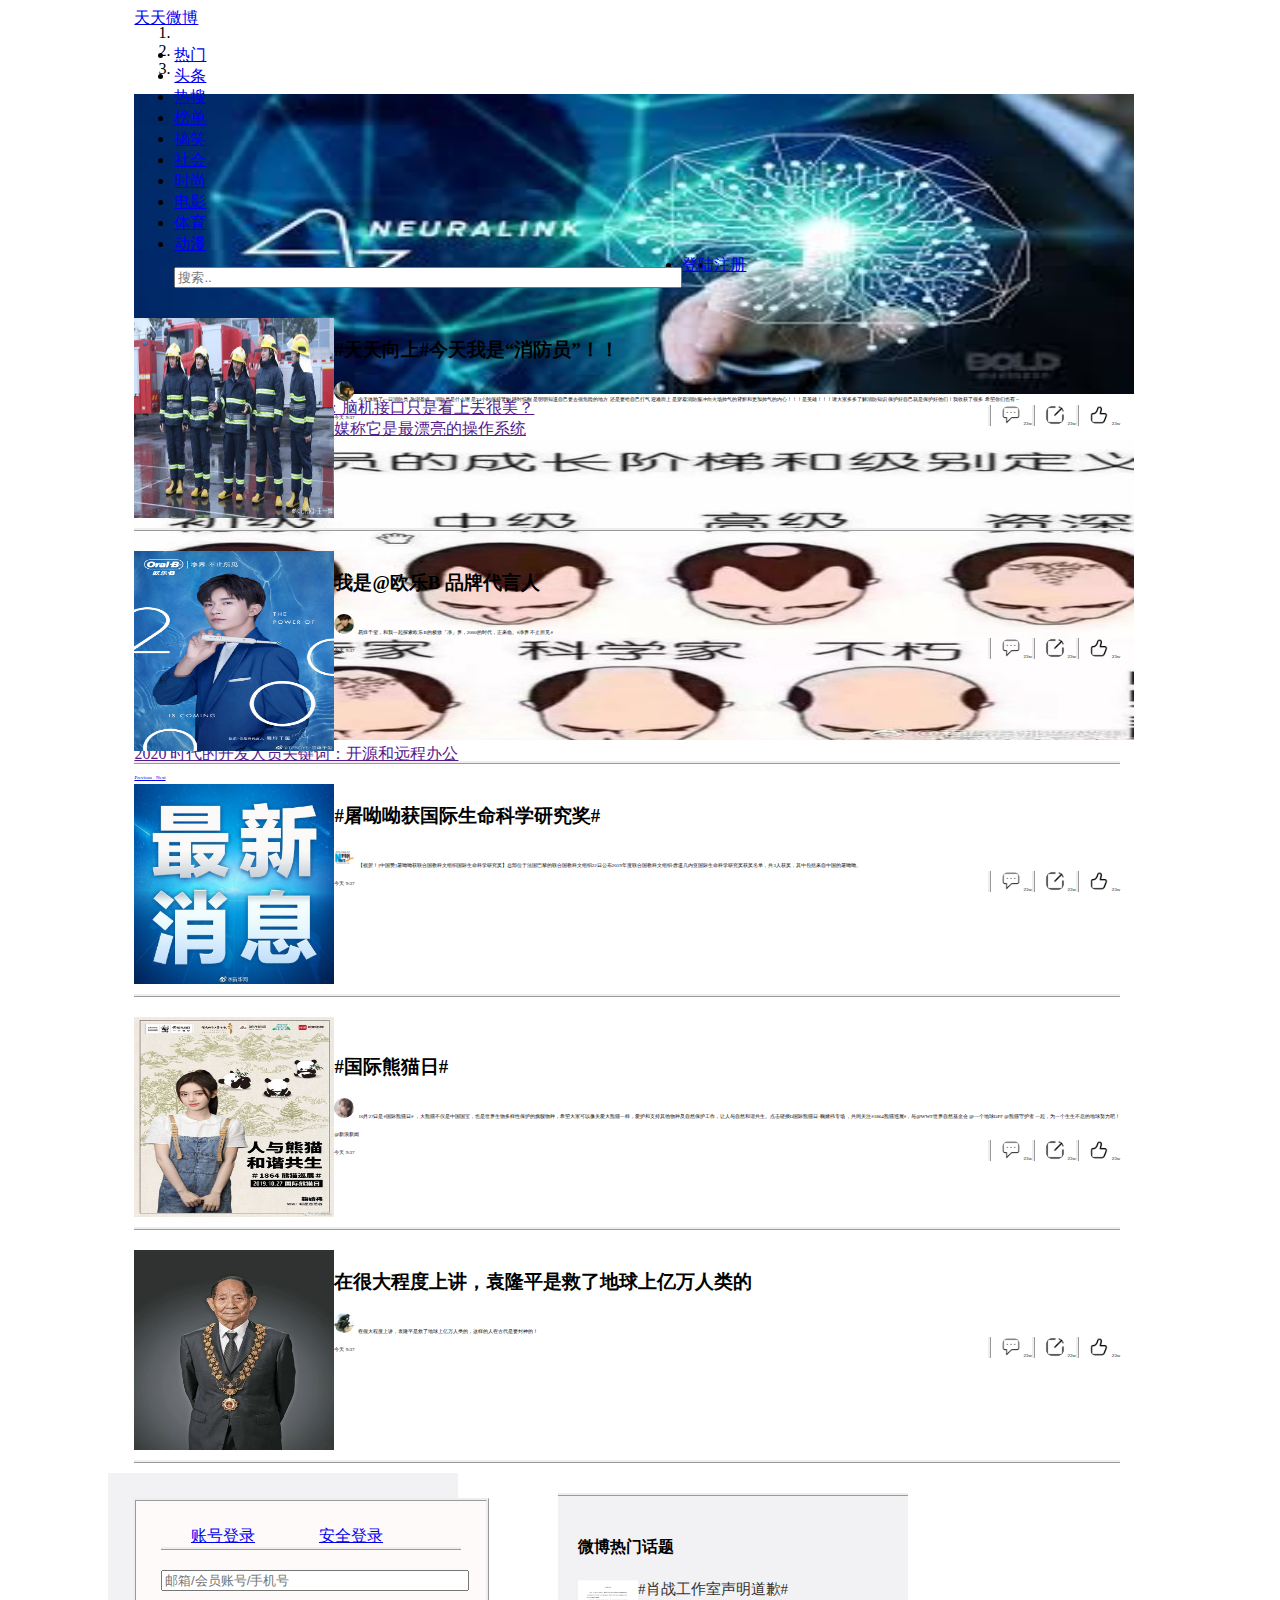
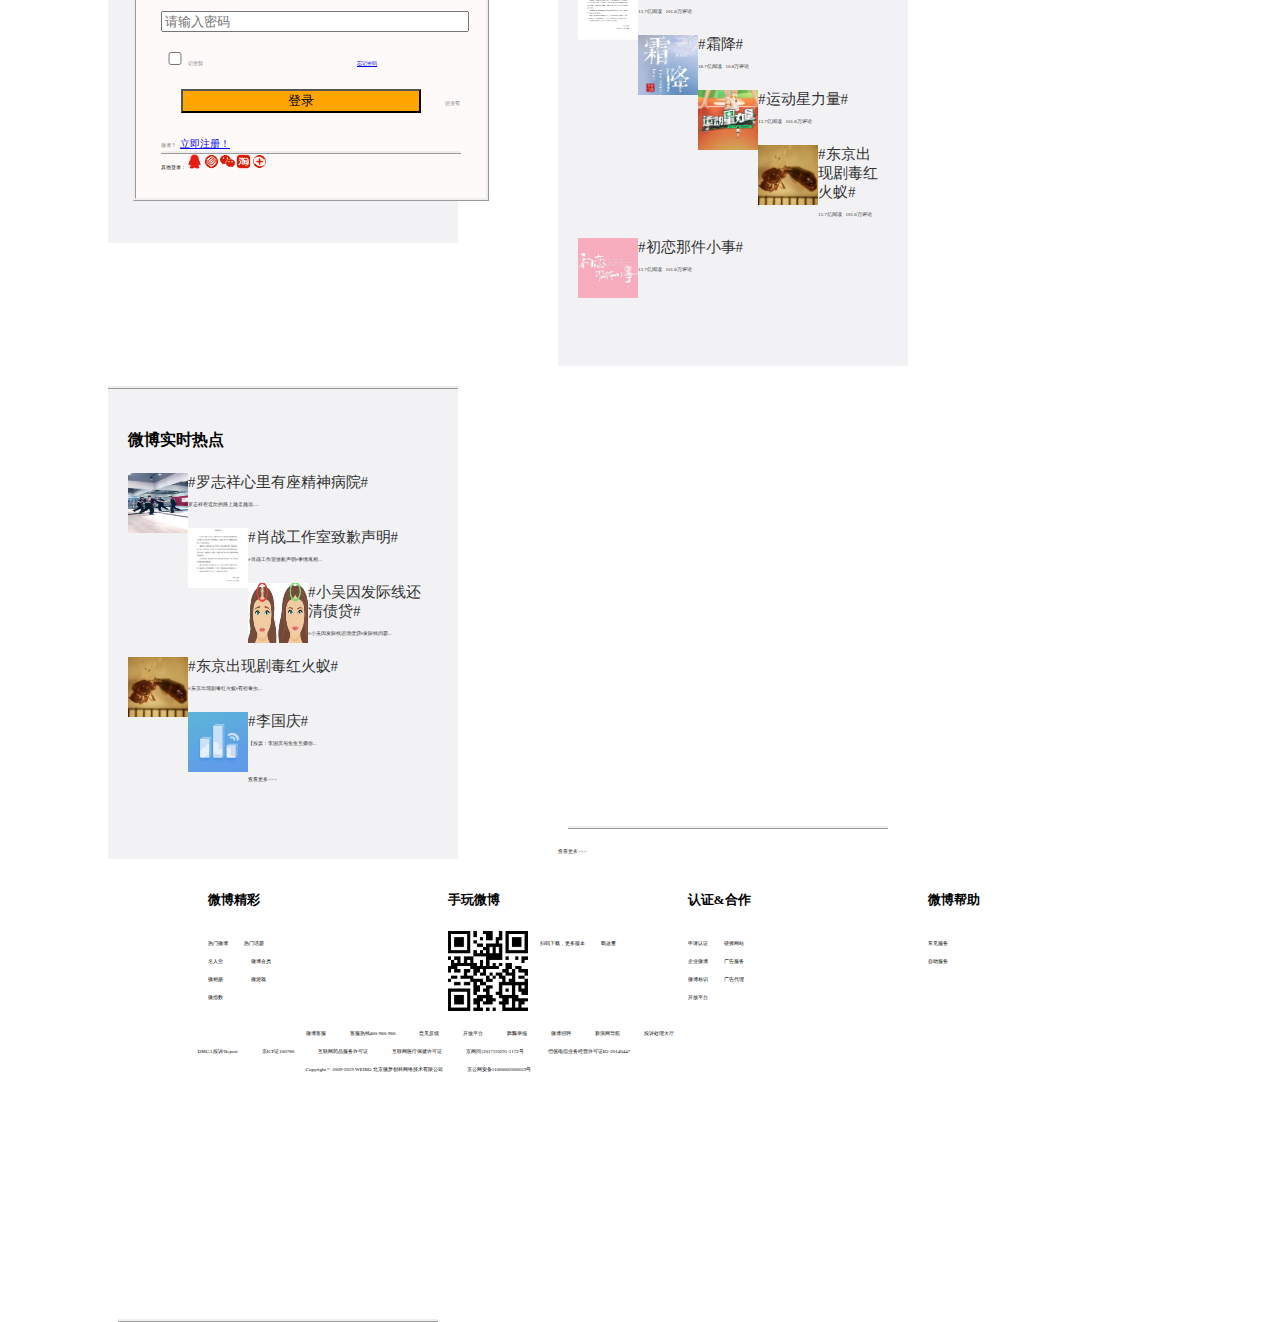
==== Everydaymicro-bloghomepage.html @ e09a40e3 "导航栏整合" ====
<!DOCTYPE html>
<html>

<head>
    <meta charset="utf-8">
    <title>天天微博</title>
    <link rel="stylesheet" href="Head.css">
    <link rel="stylesheet" href="https://cdn.staticfile.org/twitter-bootstrap/3.3.7/css/bootstrap.min.css">
    <link rel="stylesheet" href="https://cdn.staticfile.org/twitter-bootstrap/3.3.7/css/bootstrap.min.css">
    <script src="https://cdn.staticfile.org/jquery/2.1.1/jquery.min.js"></script>
    <script src="https://cdn.staticfile.org/twitter-bootstrap/3.3.7/js/bootstrap.min.js"></script>
</head>

<body>
    <!-- 导航栏 -->
    <div class="blog">
        <nav class="navbar navbar-inverse" role="navigation">
            <div class="container-fluid">
                <div class="navbar-header">
                    <a class="navbar-brand" href="#">天天微博</a>
                </div>
                <div>
                    <ul class="nav navbar-nav">
                        <li class="active"><a href="./Everydaymicro-bloghomepage.html">热门</a></li>
                        <li><a href="#">头条</a></li>
                        <li><a href="./Hotsearch.html">热搜</a></li>
                        <li><a href="./Micro-bloglist.html">榜单</a></li>
                        <li><a href="#">搞笑</a></li>
                        <li><a href="./Sociology.html">社会</a></li>
                        <li><a href="./Fashion.html">时尚</a></li>
                        <li><a href="./movie.html">电影</a></li>
                        <li><a href="#">体育</a></li>
                        <li><a href="#">动漫</a></li>
                        <input type="text" placeholder="搜索.." style="width: 500px;position:relative;top: 12px; ">
                        <li style="float: right;"><a href="#">注册</a></li>
                        <li style="float: right;"> <a href="#">登陆</a></li>
                    </ul>
                </div>
            </div>
        </nav>
    </div>
    <!-- 导航栏结束 -->


    <!-- 正文 -->
    <div id="page">

        <!-- 轮播图 -->
        <div id="myCarousel" class="carousel slide" style="width: 1000px;height: 300px; float: left;">
            <!-- 轮播（Carousel）指标 -->
            <ol class="carousel-indicators">
                <li data-target="#myCarousel" data-slide-to="0" class="active"></li>
                <li data-target="#myCarousel" data-slide-to="1"></li>
                <li data-target="#myCarousel" data-slide-to="2"></li>
            </ol>
            <!-- 轮播（Carousel）项目 -->
            <div class="carousel-inner">
                <div class="item active">
                    <img src="./Picture/Lb4.jpg" alt="First slide" style="width: 1000px;height: 300px;">
                    <a class="carousel-caption" href="" target="_blank"
                        rel="noopener noreferrer">专访斯坦福大学神经科学家：脑机接口只是看上去很美？</a>
                    <!--10月22日-->
                </div>
                <div class="item">
                    <img src="./Picture/Lb5.jpg" alt="Second slide" style="width: 1000px;height: 300px;">
                    <a class="carousel-caption" href="" target="_blank"
                        rel="noopener noreferrer">Deepin 20，外媒称它是最漂亮的操作系统</a>
                    <!--10月22日-->
                </div>
                <div class="item">
                    <img src="./Picture/Lb6.jpg" alt="Third slide" style="width: 1000px;height: 300px;">
                    <a class="carousel-caption" href="" target="_blank"
                        rel="noopener noreferrer">2020 时代的开发人员关键词：开源和远程办公</a>
                    <!--10月22日-->
                </div>
            </div>
            <!-- 轮播（Carousel）导航 -->
            <a class="left carousel-control" href="#myCarousel" role="button" data-slide="prev">
                <span class="glyphicon glyphicon-chevron-left" aria-hidden="true"></span>
                <span class="sr-only">Previous</span>
            </a>
            <a class="right carousel-control" href="#myCarousel" role="button" data-slide="next">
                <span class="glyphicon glyphicon-chevron-right" aria-hidden="true"></span>
                <span class="sr-only">Next</span>
            </a>
        </div>
        <!-- 轮播图结束 -->
        <!-- 新闻推荐栏 -->
        <div class="hezi">
            <img src="./Picture/Nw8.jpg" class="kkk">
            <div>
                <h3>#天天向上#今天我是“消防员”！！</h3>
            </div>
            <div>
                <span><img src="./Picture/Nw9.jpg" class="headtx"></span>
                <span>今天体验了一日消防员 热泪盈眶。消防员是什么呢 是24小时保持警惕 随时惊醒 是明明知道自己要去很危险的地方 还是要给自己打气 迎难而上
                    是穿着消防服冲向火场帅气的背影和更加帅气的内心！！！是英雄！！！请大家多多了解消防知识 保护好自己就是保护好他们！我收获了很多 希望你们也有～</span>&nbsp;&nbsp;
                <br>
                <span>今天 9:37</span>
                <span class="youduiqi"><img src="./Picture/点赞.png" class="headtx">&nbsp;&nbsp;23w</span>
                <span class="youduiqi"><img src="./Picture/分享.png" class="headtx">&nbsp;&nbsp;23w</span>
                <span class="youduiqi"><img src="./Picture/评论.png" class="headtx">&nbsp;&nbsp;23w</span>
            </div>
        </div>

        <div class="hezi">
            <img src="./Picture/Nw10.jpg" class="kkk">
            <div>
                <h3>我是@欧乐B 品牌代言人</h3>
            </div>
            <div>
                <span><img src="./Picture/Nw11.jpg" class="headtx"></span>
                <span>易烊千玺，和我一起探索欧乐B的极致「净」界，2000的时代，正来临。#净界 不止所见# ​​​​</span>&nbsp;&nbsp;
                <br>
                <span>今天 9:37</span>
                <span class="youduiqi"><img src="./Picture/点赞.png" class="headtx">&nbsp;&nbsp;23w</span>
                <span class="youduiqi"><img src="./Picture/分享.png" class="headtx">&nbsp;&nbsp;23w</span>
                <span class="youduiqi"><img src="./Picture/评论.png" class="headtx">&nbsp;&nbsp;23w</span>
            </div>
        </div>

        <div class="hezi">
            <img src="./Picture/Nw12.jpg" class="kkk">
            <div>
                <h3>#屠呦呦获国际生命科学研究奖#</h3>
            </div>
            <div>
                <span><img src="./Picture/Nw13.jpg" class="headtx"></span>
                <span>【祝贺！[中国赞]屠呦呦获联合国教科文组织国际生命科学研究奖】总部位于法国巴黎的联合国教科文组织22日公布2019年度联合国教科文组织-赤道几内亚国际生命科学研究奖获奖名单，共3人获奖，其中包括来自中国的屠呦呦。</span>&nbsp;&nbsp;
                <br>
                <span>今天 9:37</span>
                <span class="youduiqi"><img src="./Picture/点赞.png" class="headtx">&nbsp;&nbsp;23w</span>
                <span class="youduiqi"><img src="./Picture/分享.png" class="headtx">&nbsp;&nbsp;23w</span>
                <span class="youduiqi"><img src="./Picture/评论.png" class="headtx">&nbsp;&nbsp;23w</span>
            </div>
        </div>

        <div class="hezi">
            <img src="./Picture/Nw14.jpg" class="kkk"> 
            <div>
                <h3>#国际熊猫日# </h3>
            </div>
            <div>
                <span><img src="./Picture/Nw15.jpg" class="headtx"></span>
                <span>10月27日是#国际熊猫日#
                    ，大熊猫不仅是中国国宝，也是世界生物多样性保护的旗舰物种，希望大家可以像关爱大熊猫一样，爱护和支持其他物种及自然保护工作，让人与自然和谐共生。点击链接O国际熊猫日·鞠婧祎专场
                    ，共同关注#1864熊猫巡展#，与@WWF世界自然基金会 @一个地球OPF @熊猫守护者 一起，为一个生生不息的地球努力吧！@新浪新闻</span>&nbsp;&nbsp;
                <br>
                <span>今天 9:37</span>
                <span class="youduiqi"><img src="./Picture/点赞.png" class="headtx">&nbsp;&nbsp;23w</span>
                <span class="youduiqi"><img src="./Picture/分享.png" class="headtx">&nbsp;&nbsp;23w</span>
                <span class="youduiqi"><img src="./Picture/评论.png" class="headtx">&nbsp;&nbsp;23w</span>
            </div>
        </div>

        <div class="hezi">
            <img src="./Picture/Nw16.jpg" class="kkk">
            <div>
                <h3>在很大程度上讲，袁隆平是救了地球上亿万人类的</h3>
            </div>
            <div>
                <span><img src="./Picture/Nw17.jpg" class="headtx"></span>
                <span>在很大程度上讲，袁隆平是救了地球上亿万人类的，这样的人在古代是要封神的！ ​​​​</span>&nbsp;&nbsp;
                <br>
                <span>今天 9:37</span>
                <span class="youduiqi"><img src="./Picture/点赞.png" class="headtx">&nbsp;&nbsp;23w</span>
                <span class="youduiqi"><img src="./Picture/分享.png" class="headtx">&nbsp;&nbsp;23w</span>
                <span class="youduiqi"><img src="./Picture/评论.png" class="headtx">&nbsp;&nbsp;23w</span>
            </div>
        </div>
    </div>
    <!-- 新闻栏结束 -->
    <!-- 登陆注册 -->
    <div class="hezis">
        <div class="hezic">
            <div class="xiaxian">
                <a href="#">账号登录</a>
                <a href="#">安全登录</a>
            </div>
            <form class="denglu">
                <input type="text" placeholder="邮箱/会员账号/手机号">
                <input type="text" placeholder="请输入密码">
                <input id="ckbox" type="checkbox"><span>记住我</span>
                <span><a href="#">忘记密码</a></span>
                <button type="button" class="btn">登录</button>
                <span>还没有微博？</span>
                <a href="#" style="font-size: 10px;">立即注册！</a>
            </form>
            <span>其他登录：
                <img style="width: 15px; height: 15px;" src="./Picture/qq.png" alt="">
                <img style="width: 15px; height: 15px;" src="./Picture/中国移动.png" alt="">
                <img style="width: 15px; height: 15px;" src="./Picture/微信.png" alt="">
                <img style="width: 15px; height: 15px;" src="./Picture/手机淘宝 .png" alt="">
                <img style="width: 15px; height: 15px;" src="./Picture/360.png" alt="">
            </span>
        </div>
    </div>
    <!-- 登陆注册结束 -->
    <!-- 微博热门话题 -->
    <div class="hezid">
        <div class="hezie">
            <h4>微博热门话题</h4>
            <a href="#" style="text-decoration: none;">
                <div>
                    <img src="./Picture/热门1.jpg" style="width: 60px; height: 60px; float: left;">
                    <div class="wzjz">
                        <span style="font-size: 15px;">#肖战工作室声明道歉#</span><br>
                        <span>13.7亿阅读&nbsp;&nbsp;&nbsp;101.8万评论</span>
                    </div>
                </div>
            </a><br>
            <a href="#" style="text-decoration: none;">
                <div>
                    <img src="./Picture/热门2.jpg" style="width: 60px; height: 60px; float: left;">
                    <div class="wzjz">
                        <span style="font-size: 15px;">#霜降#</span><br>
                        <span>18.7亿阅读&nbsp;&nbsp;&nbsp;10.8万评论</span>
                    </div>
                </div>
            </a><br>
            <a href="#" style="text-decoration: none;">
                <div>
                    <img src="./Picture/热门3.jpg" style="width: 60px; height: 60px; float: left;">
                    <div class="wzjz">
                        <span style="font-size: 15px;">#运动星力量#</span><br>
                        <span>13.7亿阅读&nbsp;&nbsp;&nbsp;101.8万评论</span>
                    </div>
                </div>
            </a><br>
            <a href="#" style="text-decoration: none;">
                <div>
                    <img src="./Picture/热门4.jpg" style="width: 60px; height: 60px; float: left;">
                    <div class="wzjz">
                        <span style="font-size: 15px;">#东京出现剧毒红火蚁#</span><br>
                        <span>13.7亿阅读&nbsp;&nbsp;&nbsp;101.8万评论</span>
                    </div>
                </div>
            </a><br>
            <a href="#" style="text-decoration: none; ">
                <div>
                    <img src="./Picture/热门5.jpg" style="width: 60px; height: 60px; float: left;">
                    <div class="wzjz">
                        <span style="font-size: 15px;">#初恋那件小事#</span><br>
                        <span>13.7亿阅读&nbsp;&nbsp;&nbsp;101.8万评论</span>
                    </div>
                </div>
            </a>
        </div>
        <a href="#" style="text-decoration: none; ">
            <div class="wzjz">
                <span>查看更多>>></span>
            </div>
        </a>
    </div>
    <!-- 微博热门话题结束 -->
    <!-- 微博实时热点 -->
    <div class="hezid">
        <div class="hezie">
            <h4>微博实时热点</h4>
            <a href="#" style="text-decoration: none;">
                <div>
                    <img src="./Picture/热点1.jpg" style="width: 60px; height: 60px; float: left;">
                    <div class="wzjz">
                        <span style="font-size: 15px;">#罗志祥心里有座精神病院#</span><br>
                        <span>罗志祥在逗比的路上越走越远.....</span>
                    </div>
                </div>
            </a><br>
            <a href="#" style="text-decoration: none;">
                <div>
                    <img src="./Picture/热点2.jpg" style="width: 60px; height: 60px; float: left;">
                    <div class="wzjz">
                        <span style="font-size: 15px;">#肖战工作室致歉声明#</span><br>
                        <span>#肖战工作室致歉声明#事情真相...</span>
                    </div>
                </div>
            </a><br>
            <a href="#" style="text-decoration: none;">
                <div>
                    <img src="./Picture/热点3.jpg" style="width: 60px; height: 60px; float: left;">
                    <div class="wzjz">
                        <span style="font-size: 15px;">#小吴因发际线还清债贷#</span><br>
                        <span>#小吴因发际线还清债贷#发际线问题...</span>
                    </div>
                </div>
            </a><br>
            <a href="#" style="text-decoration: none;">
                <div>
                    <img src="./Picture/热门4.jpg" style="width: 60px; height: 60px; float: left;">
                    <div class="wzjz">
                        <span style="font-size: 15px;">#东京出现剧毒红火蚁#</span><br>
                        <span>#东京出现剧毒红火蚁#有些毒虫...</span>
                    </div>
                </div>
            </a><br>
            <a href="#" style="text-decoration: none; ">
                <div>
                    <img src="./Picture/热点4.png" style="width: 60px; height: 60px; float: left;">
                    <div class="wzjz">
                        <span style="font-size: 15px;">#李国庆#</span><br>
                        <span>【投票：李国庆与鱼鱼互撕你...</span>
                    </div>
                </div>
            </a>
            <br>
            <a href="#" style="text-decoration: none;">
                <div class="wzjz">
                    <span>查看更多>>></span>
                </div>
            </a>
        </div>

    </div>
    <!-- 微博实时热点结束 -->

    <div class="wzj">
        <div class="hezif">
            <h5>微博精彩</h5>
            <span>热门微博</span>&nbsp;&nbsp;&nbsp;
            <span>热门话题</span><br>
            <span> 名人堂</span>&nbsp;&nbsp;&nbsp;&nbsp;&nbsp;&nbsp;
            <span>微博会员</span><br>
            <span>微相册</span>&nbsp;&nbsp;&nbsp;&nbsp;&nbsp;&nbsp;
            <span>微游戏</span><br>
            <span>微指数</span>
        </div>
        <div class="hezif">
            <h5>手玩微博</h5>
            <img src="./Picture/微博二维码.png" style="width: 80px; height: 80px; float: left;">
            &nbsp;&nbsp;&nbsp;<span>扫码下载，更多版本</span>
            &nbsp;&nbsp;&nbsp;<span>戳这里</span>
        </div>
        <div class="hezif">
            <h5>认证&合作</h5>
            <span>申请认证</span>&nbsp;&nbsp;&nbsp;
            <span>链接网站</span><br>
            <span> 企业微博</span>&nbsp;&nbsp;&nbsp;
            <span>广告服务</span><br>
            <span>微博标识</span>&nbsp;&nbsp;&nbsp;
            <span>广告代理</span><br>
            <span>开放平台</span>
        </div>
        <div class="hezif">
            <h5>微博帮助</h5>
            <span>常见服务</span><br>
            <span>自助服务</span><br>
        </div>
    </div>

    </div>
    <div class="sss">
        <div class="wzj">
            <div class="hezig">
                &nbsp;&nbsp;&nbsp;&nbsp;&nbsp;&nbsp;&nbsp;&nbsp;&nbsp;&nbsp;&nbsp;&nbsp;
                &nbsp;&nbsp;&nbsp;&nbsp;&nbsp;&nbsp;&nbsp;&nbsp;
                &nbsp;&nbsp;&nbsp;&nbsp;&nbsp;<span>微博客服</span>&nbsp;&nbsp;&nbsp;&nbsp;&nbsp;
                <span>客服热线400-960-960</span>&nbsp;&nbsp;&nbsp;&nbsp;&nbsp;
                <span>意见反馈</span>&nbsp;&nbsp;&nbsp;&nbsp;&nbsp;
                <span>开放平台</span>&nbsp;&nbsp;&nbsp;&nbsp;&nbsp;
                <span>舞弊举报</span>&nbsp;&nbsp;&nbsp;&nbsp;&nbsp;
                <span>微博招聘</span>&nbsp;&nbsp;&nbsp;&nbsp;&nbsp;
                <span>新浪网导航</span>&nbsp;&nbsp;&nbsp;&nbsp;&nbsp;
                <span>投诉处理大厅</span>&nbsp;&nbsp;&nbsp;&nbsp;&nbsp;<br>
                <span>DMCA投诉/Report</span>&nbsp;&nbsp;&nbsp;&nbsp;&nbsp;
                <span>京ICP证100780</span>&nbsp;&nbsp;&nbsp;&nbsp;&nbsp;
                <span>互联网药品服务许可证</span>&nbsp;&nbsp;&nbsp;&nbsp;&nbsp;
                <span>互联网医疗保健许可证</span>&nbsp;&nbsp;&nbsp;&nbsp;&nbsp;
                <span>京网问[2017]10291-1172号</span>&nbsp;&nbsp;&nbsp;&nbsp;&nbsp;
                <span>增值电信业务经营许可证B2-20140447</span>&nbsp;&nbsp;&nbsp;&nbsp;&nbsp;<br>
                &nbsp;&nbsp;&nbsp;&nbsp;&nbsp;&nbsp;&nbsp;&nbsp;&nbsp;&nbsp;
                &nbsp;&nbsp;&nbsp;&nbsp;&nbsp;&nbsp;&nbsp;&nbsp;&nbsp;&nbsp;&nbsp;&nbsp;&nbsp;&nbsp;&nbsp;
                <span>Copyright © 2009-2019 WEIBO 北京微梦创科网络技术有限公司</span>&nbsp;&nbsp;&nbsp;&nbsp;&nbsp;
                <span>京公网安备11000002000019号</span>
            </div>
        </div>
    </div>
</body>

</html>
---- Head.css ----
.blog{
    margin: auto;
    padding-left: 10%;
    padding-right: 10%;
}
.navbar{
    position:absolute;
}

#page{
    float: left;
    width: 60%;
    padding-left: 10%;
    padding-right: 10%;
}
.hezis{
    float: left;
    width: 350px;
    height: 370px;
    margin-left: 100px;
    background-color: #f2f2f5;
}
.hezic{
    border-style: ridge;
    width: 300px;
    padding: 25px;
    margin: 25px;
    background-color: snow;
}
.xiaxian{
    border-bottom-style: ridge;
}
.xiaxian>a{
    padding: 30px;
}
.denglu{
    border-bottom-style: ridge;
    color: #808080;
}
.denglu>input{
    margin-top: 20px;
    width: 100%;
}
.denglu>span>a{
    padding-left: 50%;
}
#ckbox{
    width: 20px;
}
.btn{
    background-color:orange;
    width: 80%;
    margin: 20px;
}
.hezid{
    border-top-style: ridge;
    margin-top: 20px;
    float: left;
    width: 350px;
    height: 470px;
    margin-left: 100px;
    background-color: #f2f2f5;
}
.hezie{
    width: 300px;
    height: 900px;
    padding: 10px;
    margin: 10px;
    border-bottom-style: ridge;
}
.wzjz>span{
    color: #333;
}
.wzjz>span:hover{
    color: #eb7350;
}
.hezif{
    float: left;
    width: 220px;
    padding: 10px;
    margin: 0; 
}
.wzj{
    float: left;
    padding-left: 15%;
    width: 100%;
}


.hezi{
    float: left;
    width: 130%;

    border-bottom-style: ridge;
    margin-top: 10px;
    margin-bottom: 10px;
    padding-bottom: 10px;
    -webkit-font-smoothing: antialiased;
}
.kkk{
    float: left;
    width: 200px;
    height: 200px;
}
.headtx{
    width: 20px;
    height: 20px;
    border-radius: 25px;

}
span{
    font-size: 5px;
}
.youduiqi{
    float: right;
    border-left-style: ridge;
    padding-left: 10px;
}

.menu a{
    display: block;
    line-height: 35px;
    font-size: 12px;
    color: #333;
    padding-left: 30px;
}
.thead_tr th{
    line-height: 30px;
    border-bottom: solid 1px #fbfbfb;
    color: #999;
}
.icon-dot{
    display: inline-block;
    width: 6px;
    height: 6px;
    background: #f26d5f;
    border-radius: 50%;
    vertical-align: middle;
    margin-left:14px;
}
tbody td{
    
    line-height: 36px;
    border-bottom: solid 1px black;
}
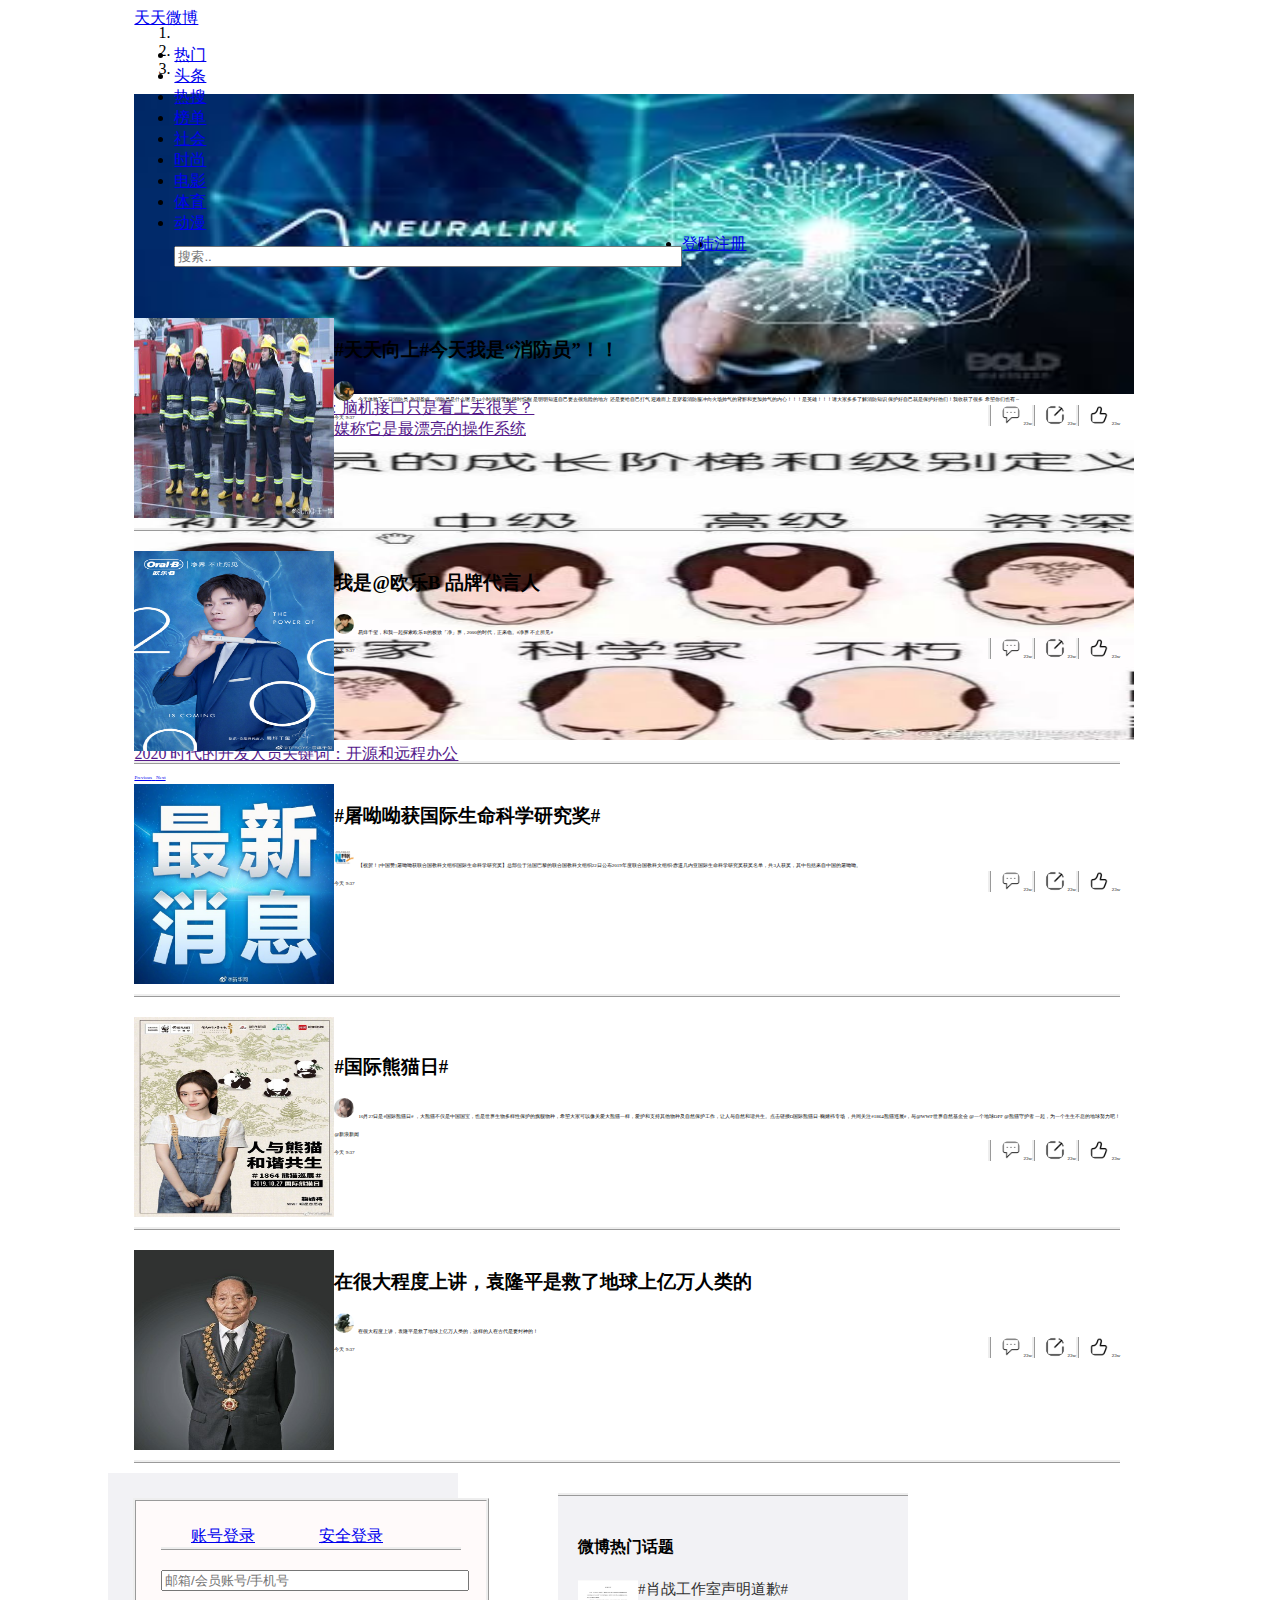
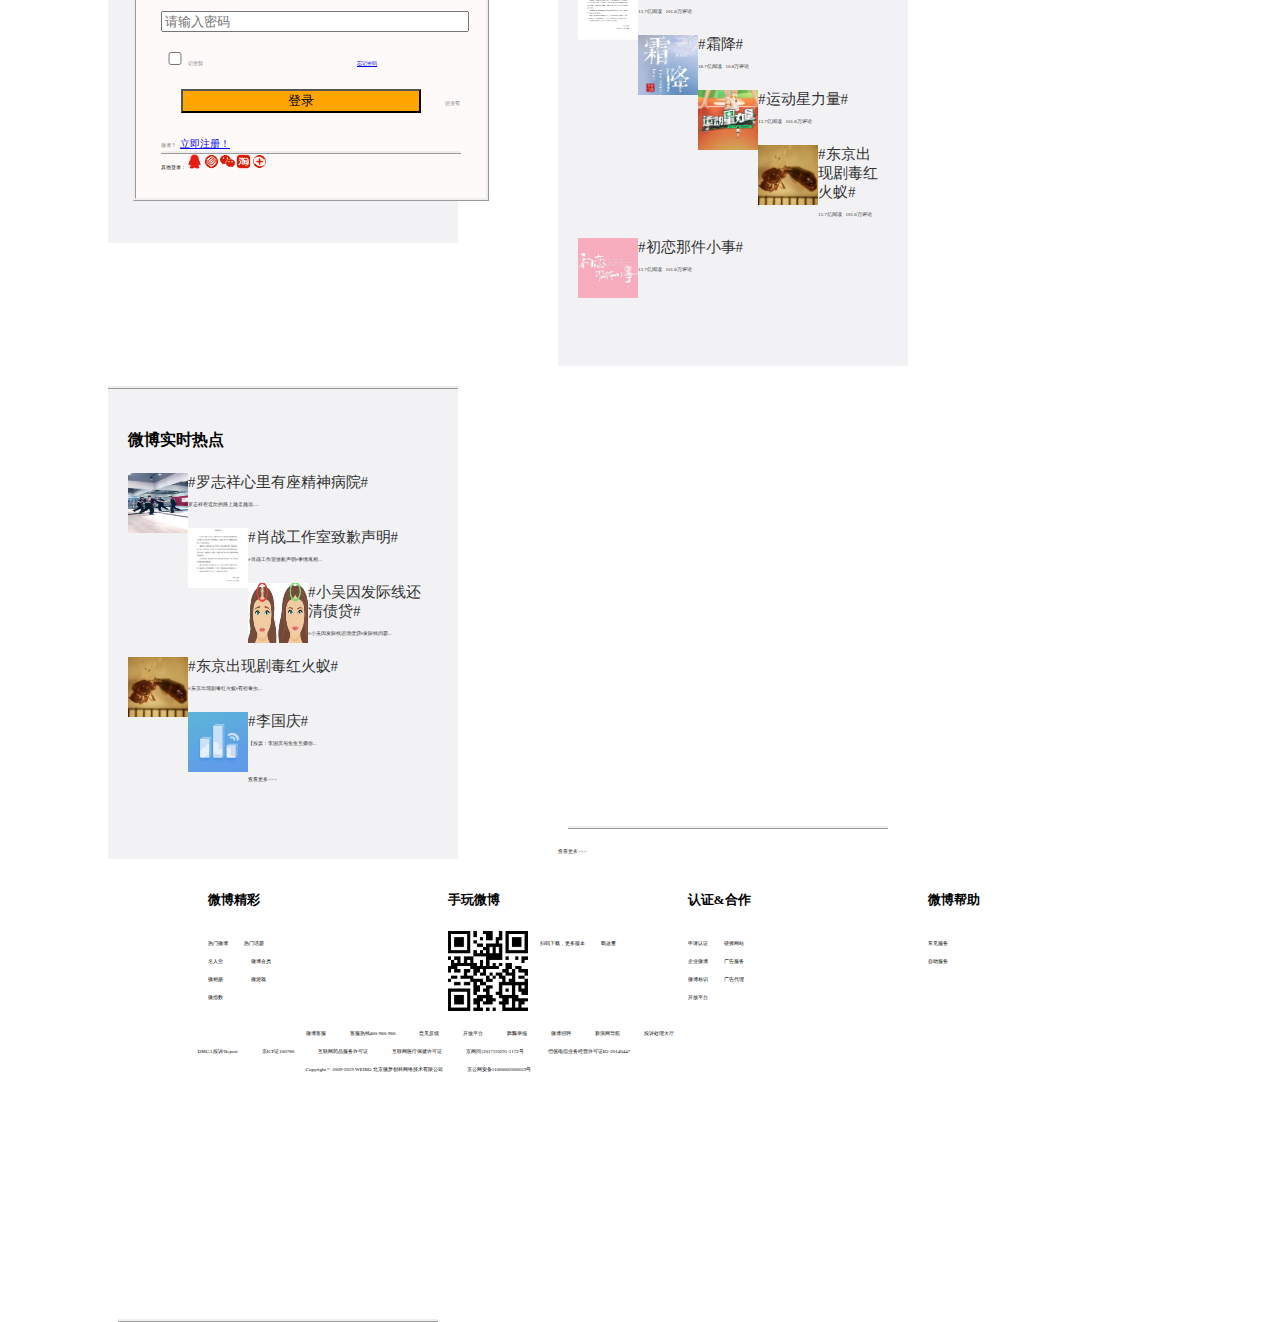
==== commit 48baca2b: "导航栏的修改，注册页面的添加" ====
--- a/Everydaymicro-bloghomepage.html
+++ b/Everydaymicro-bloghomepage.html
@@ -22,18 +22,17 @@
                 <div>
                     <ul class="nav navbar-nav">
                         <li class="active"><a href="./Everydaymicro-bloghomepage.html">热门</a></li>
-                        <li><a href="#">头条</a></li>
+                        <li><a href="./Headlines.html">头条</a></li>
                         <li><a href="./Hotsearch.html">热搜</a></li>
                         <li><a href="./Micro-bloglist.html">榜单</a></li>
-                        <li><a href="#">搞笑</a></li>
                         <li><a href="./Sociology.html">社会</a></li>
                         <li><a href="./Fashion.html">时尚</a></li>
                         <li><a href="./movie.html">电影</a></li>
                         <li><a href="#">体育</a></li>
                         <li><a href="#">动漫</a></li>
                         <input type="text" placeholder="搜索.." style="width: 500px;position:relative;top: 12px; ">
-                        <li style="float: right;"><a href="#">注册</a></li>
-                        <li style="float: right;"> <a href="#">登陆</a></li>
+                        <li style="float: right;"><a href="./Register.html">注册</a></li>
+                        <li style="float: right;"> <a href="./Signin.html">登陆</a></li>
                     </ul>
                 </div>
             </div>
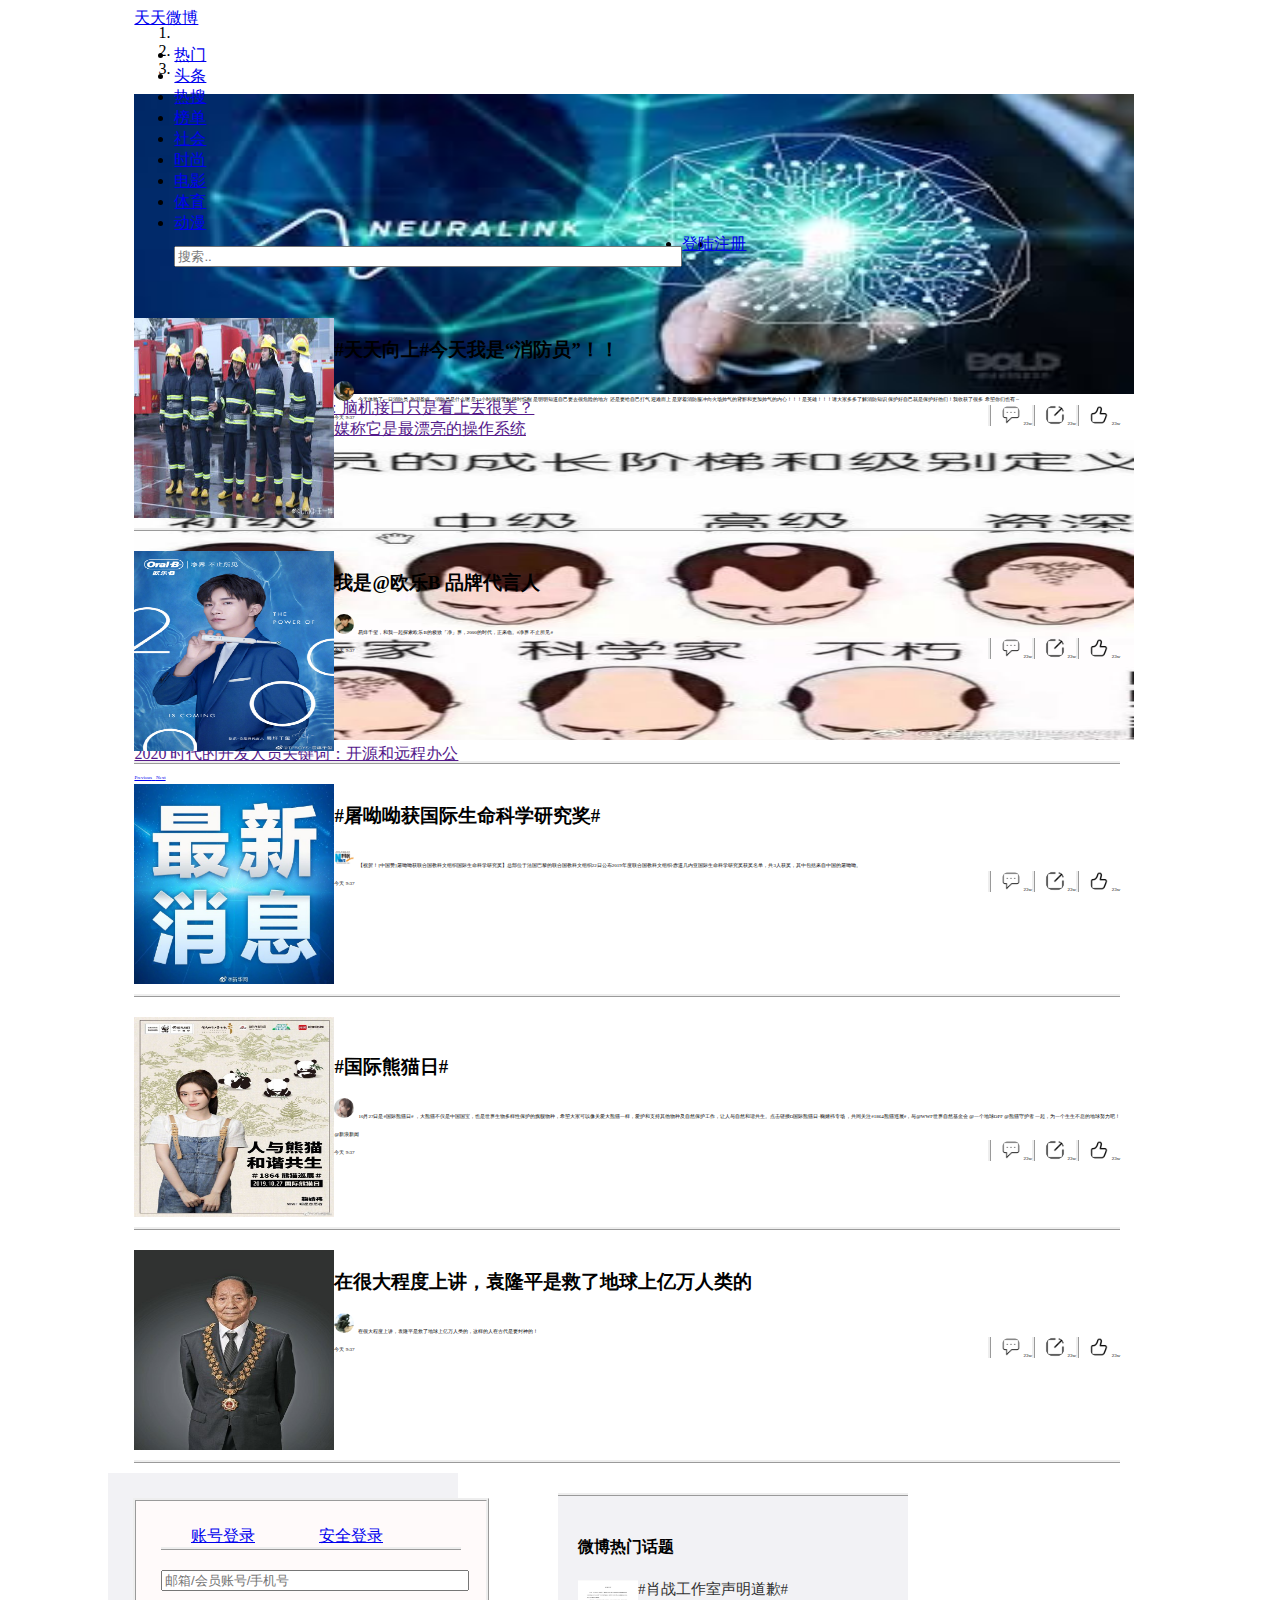
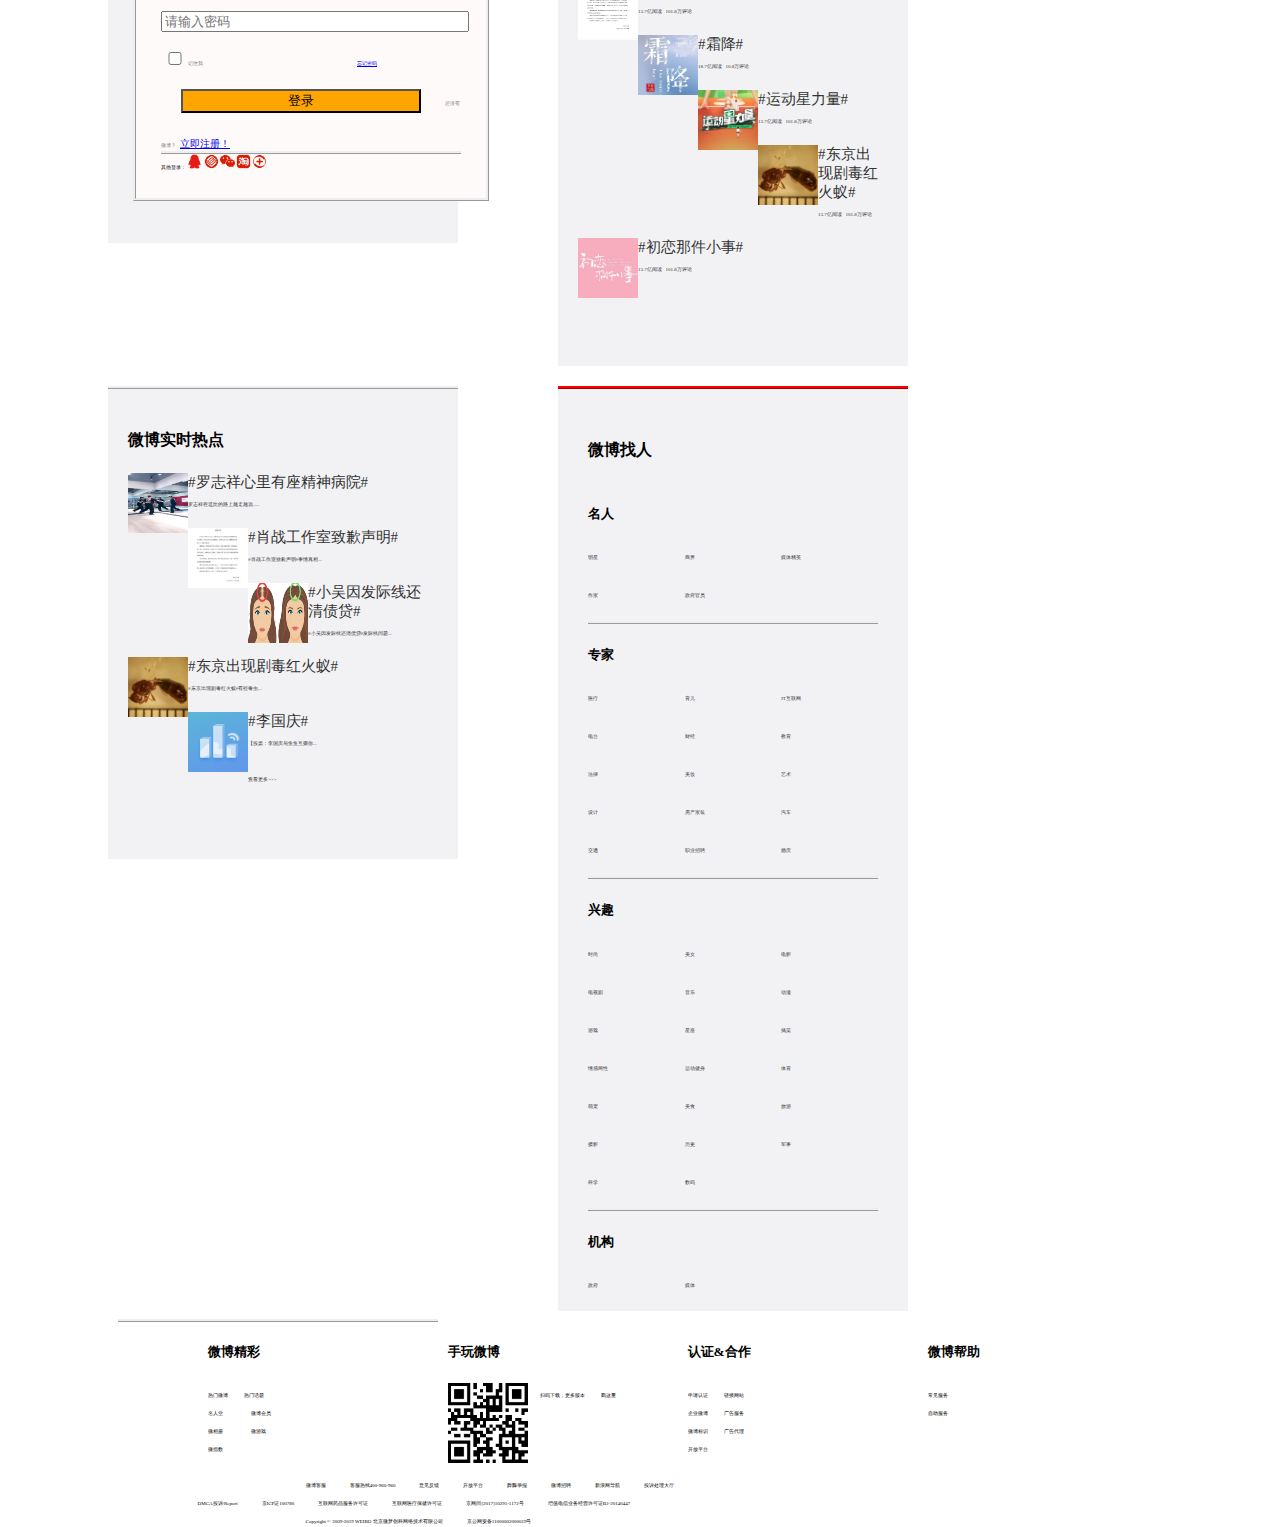
==== commit 2bfad5bf: "微博找人的添加" ====
--- a/Everydaymicro-bloghomepage.html
+++ b/Everydaymicro-bloghomepage.html
@@ -27,9 +27,9 @@
                         <li><a href="./Micro-bloglist.html">榜单</a></li>
                         <li><a href="./Sociology.html">社会</a></li>
                         <li><a href="./Fashion.html">时尚</a></li>
-                        <li><a href="./movie.html">电影</a></li>
-                        <li><a href="#">体育</a></li>
-                        <li><a href="#">动漫</a></li>
+                        <li><a href="./movie/movie.html">电影</a></li>
+                        <li><a href="./sports/sports.html">体育</a></li>
+                        <li><a href="./cartoon/cartoon.html">动漫</a></li>
                         <input type="text" placeholder="搜索.." style="width: 500px;position:relative;top: 12px; ">
                         <li style="float: right;"><a href="./Register.html">注册</a></li>
                         <li style="float: right;"> <a href="./Signin.html">登陆</a></li>
@@ -62,14 +62,14 @@
                 </div>
                 <div class="item">
                     <img src="./Picture/Lb5.jpg" alt="Second slide" style="width: 1000px;height: 300px;">
-                    <a class="carousel-caption" href="" target="_blank"
-                        rel="noopener noreferrer">Deepin 20，外媒称它是最漂亮的操作系统</a>
+                    <a class="carousel-caption" href="" target="_blank" rel="noopener noreferrer">Deepin
+                        20，外媒称它是最漂亮的操作系统</a>
                     <!--10月22日-->
                 </div>
                 <div class="item">
                     <img src="./Picture/Lb6.jpg" alt="Third slide" style="width: 1000px;height: 300px;">
-                    <a class="carousel-caption" href="" target="_blank"
-                        rel="noopener noreferrer">2020 时代的开发人员关键词：开源和远程办公</a>
+                    <a class="carousel-caption" href="" target="_blank" rel="noopener noreferrer">2020
+                        时代的开发人员关键词：开源和远程办公</a>
                     <!--10月22日-->
                 </div>
             </div>
@@ -311,6 +311,75 @@
 
     </div>
     <!-- 微博实时热点结束 -->
+    <!-- 微博找人 -->
+    <div id="hezid">
+        <div id="hezie" style="border-bottom-style: none;">
+            <h4>微博找人</h4>
+            <div class="bqh">
+                <h5>名人</h5>
+                <ul class="bq">
+                    <li><a href="#"><span>明星</span></a></li>
+                    <li><a href="#"><span>商界</span></a></li>
+                    <li><a href="#"><span>媒体精英</span></a></li>
+                    <li><a href="#"><span>作家</span></a></li>
+                    <li><a href="#"><span>政府官员</span></a></li>
+                </ul>
+            </div>
+            <div class="bqh">
+                <h5>专家</h5>
+                <ul class="bq">
+                    <li><a href="#"><span>医疗</span></a></li>
+                    <li><a href="#"><span>育儿</span></a></li>
+                    <li><a href="#"><span>IT互联网</span></a></li>
+                    <li><a href="#"><span>电台</span></a></li>
+                    <li><a href="#"><span>财经</span></a></li>
+                    <li><a href="#"><span>教育</span></a></li>
+                    <li><a href="#"><span>法律</span></a></li>
+                    <li><a href="#"><span>美妆</span></a></li>
+                    <li><a href="#"><span>艺术</span></a></li>
+                    <li><a href="#"><span>设计</span></a></li>
+                    <li><a href="#"><span>房产家装</span></a></li>
+                    <li><a href="#"><span>汽车</span></a></li>
+                    <li><a href="#"><span>交通</span></a></li>
+                    <li><a href="#"><span>职业招聘</span></a></li>
+                    <li><a href="#"><span>婚庆</span></a></li>
+                </ul>
+            </div>
+            <div class="bqh">
+                <h5>兴趣</h5>
+                <ul class="bq">
+                    <li><a href="#"><span>时尚</span></a></li>
+                    <li><a href="#"><span>美女</span></a></li>
+                    <li><a href="#"><span>电影</span></a></li>
+                    <li><a href="#"><span>电视剧</span></a></li>
+                    <li><a href="#"><span>音乐</span></a></li>
+                    <li><a href="#"><span>动漫</span></a></li>
+                    <li><a href="#"><span>游戏</span></a></li>
+                    <li><a href="#"><span>星座</span></a></li>
+                    <li><a href="#"><span>搞笑</span></a></li>
+                    <li><a href="#"><span>情感两性</span></a></li>
+                    <li><a href="#"><span>运动健身</span></a></li>
+                    <li><a href="#"><span>体育</span></a></li>
+                    <li><a href="#"><span>萌宠</span></a></li>
+                    <li><a href="#"><span>美食</span></a></li>
+                    <li><a href="#"><span>旅游</span></a></li>
+                    <li><a href="#"><span>摄影</span></a></li>
+                    <li><a href="#"><span>历史</span></a></li>
+                    <li><a href="#"><span>军事</span></a></li>
+                    <li><a href="#"><span>科学</span></a></li>
+                    <li><a href="#"><span>数码</span></a></li>
+                </ul>
+            </div>
+            <div class="bqh" style="border-bottom-style: none;">
+                <h5>机构</h5>
+                <ul class="bq">
+                    <li><a href="#"><span>政府</span></a></li>
+                    <li><a href="#"><span>媒体</span></a></li>
+                </ul>
+            </div>
+        </div>
+    </div>
+    </div>
 
     <div class="wzj">
         <div class="hezif">
--- a/Head.css
+++ b/Head.css
@@ -144,4 +144,37 @@
     border-bottom: solid 1px black;
 }
 
+#hezid{
+    border: red;
+    border-top-style: ridge;
+    margin-top: 20px;
+    float: left;
+    width: 350px;
+    margin-left: 100px;
+    background-color: #f2f2f5;
+}
+#hezie{
+    padding: 20px;
+    margin: 10px;
 
+    border-bottom-style: ridge;
+}
+.bqh{
+    float: left;
+    width: 100%;
+    border-bottom-style: ridge;
+}
+.bq{
+    list-style: none;
+    padding: 0%;
+}
+.bq>li>a{
+    float: left;
+    width: 33.3%;
+    margin-bottom: 20px;
+    text-decoration: none;
+    color: #333;
+}
+.bq>li>a:hover{
+    color: #eb7350;
+}
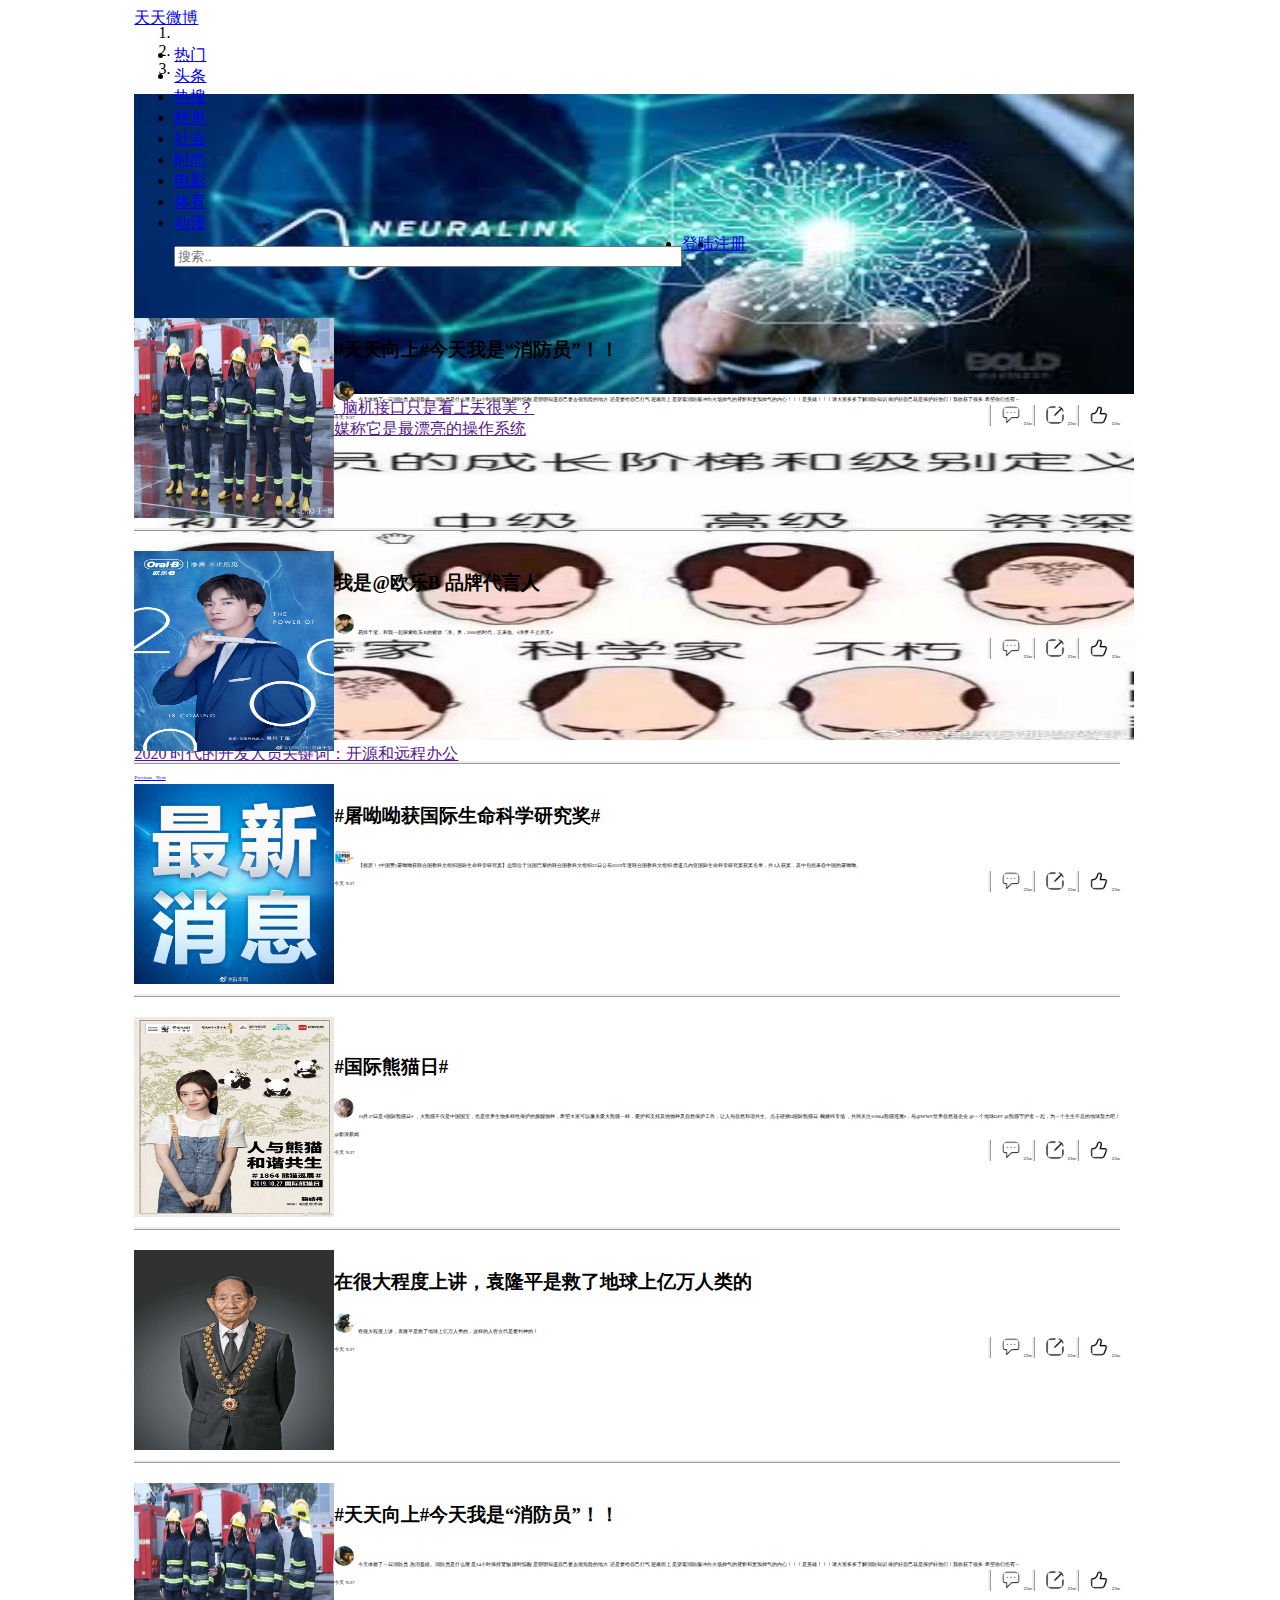
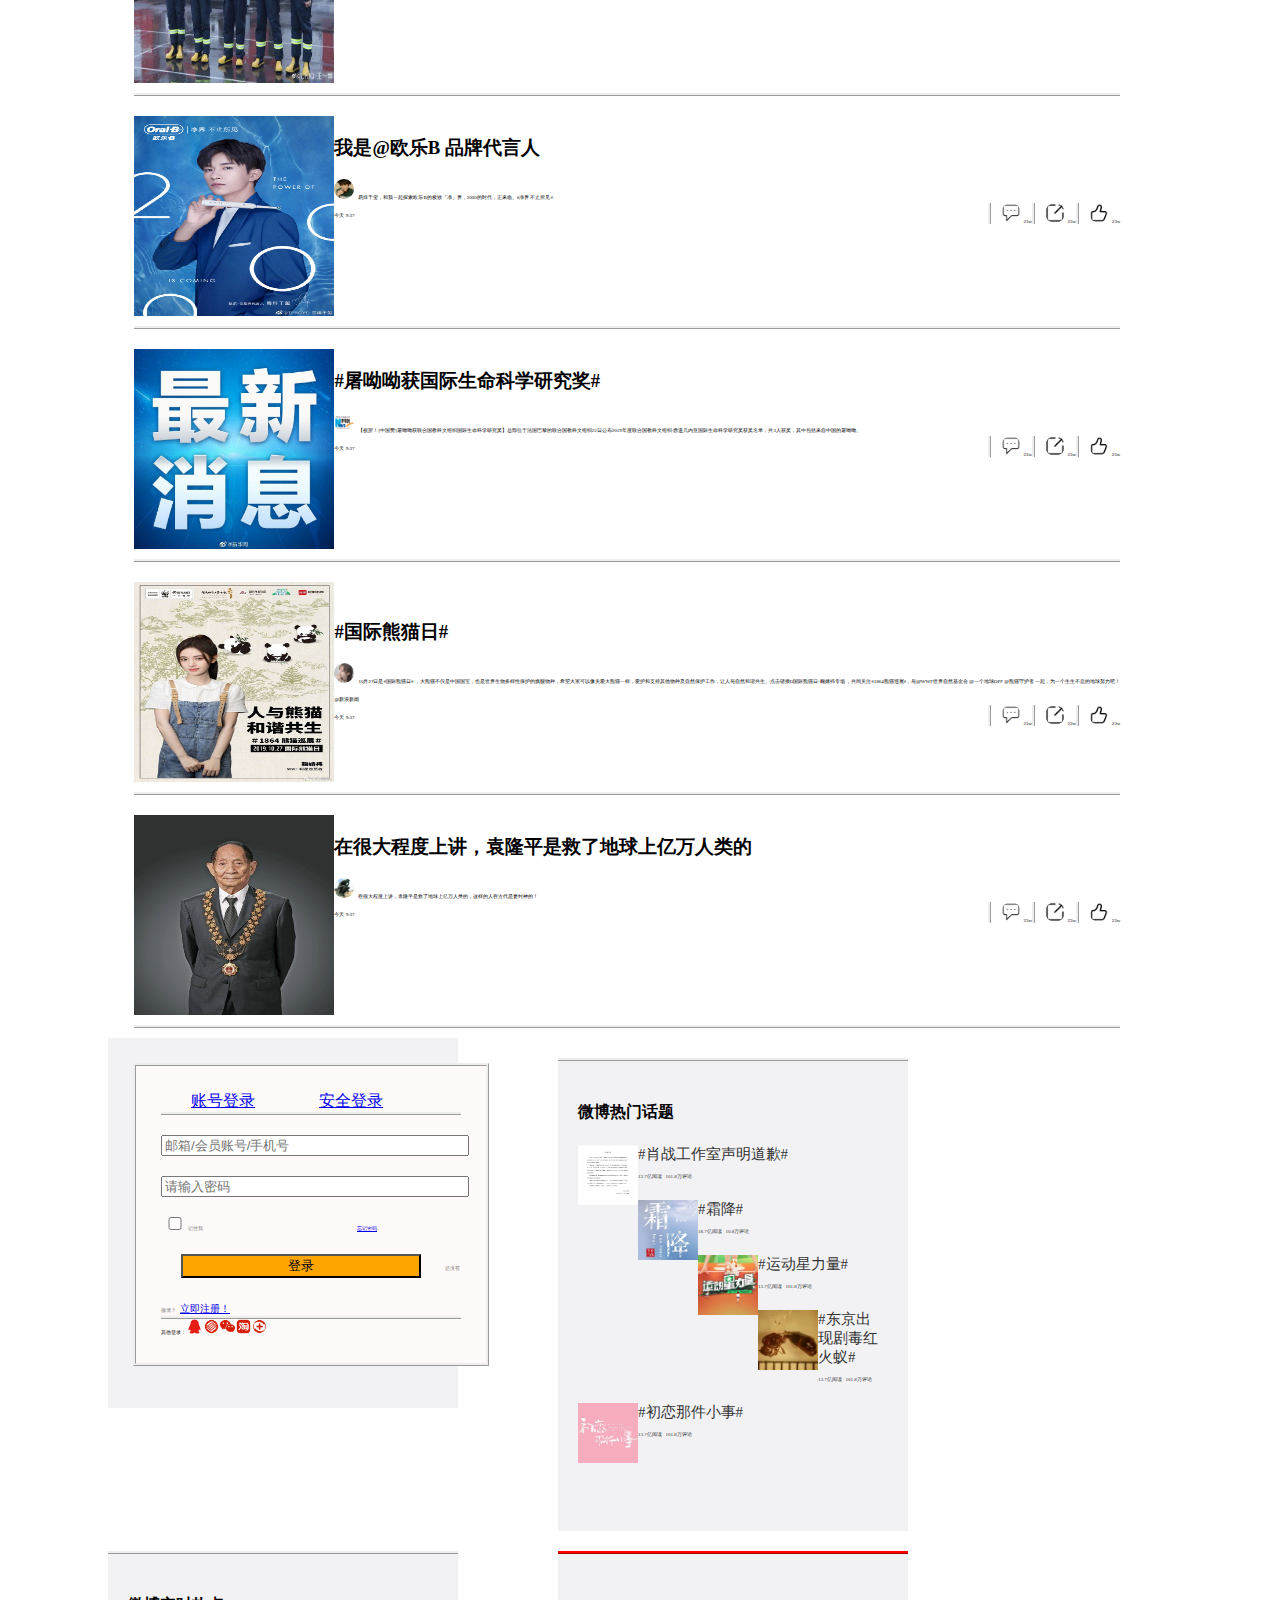
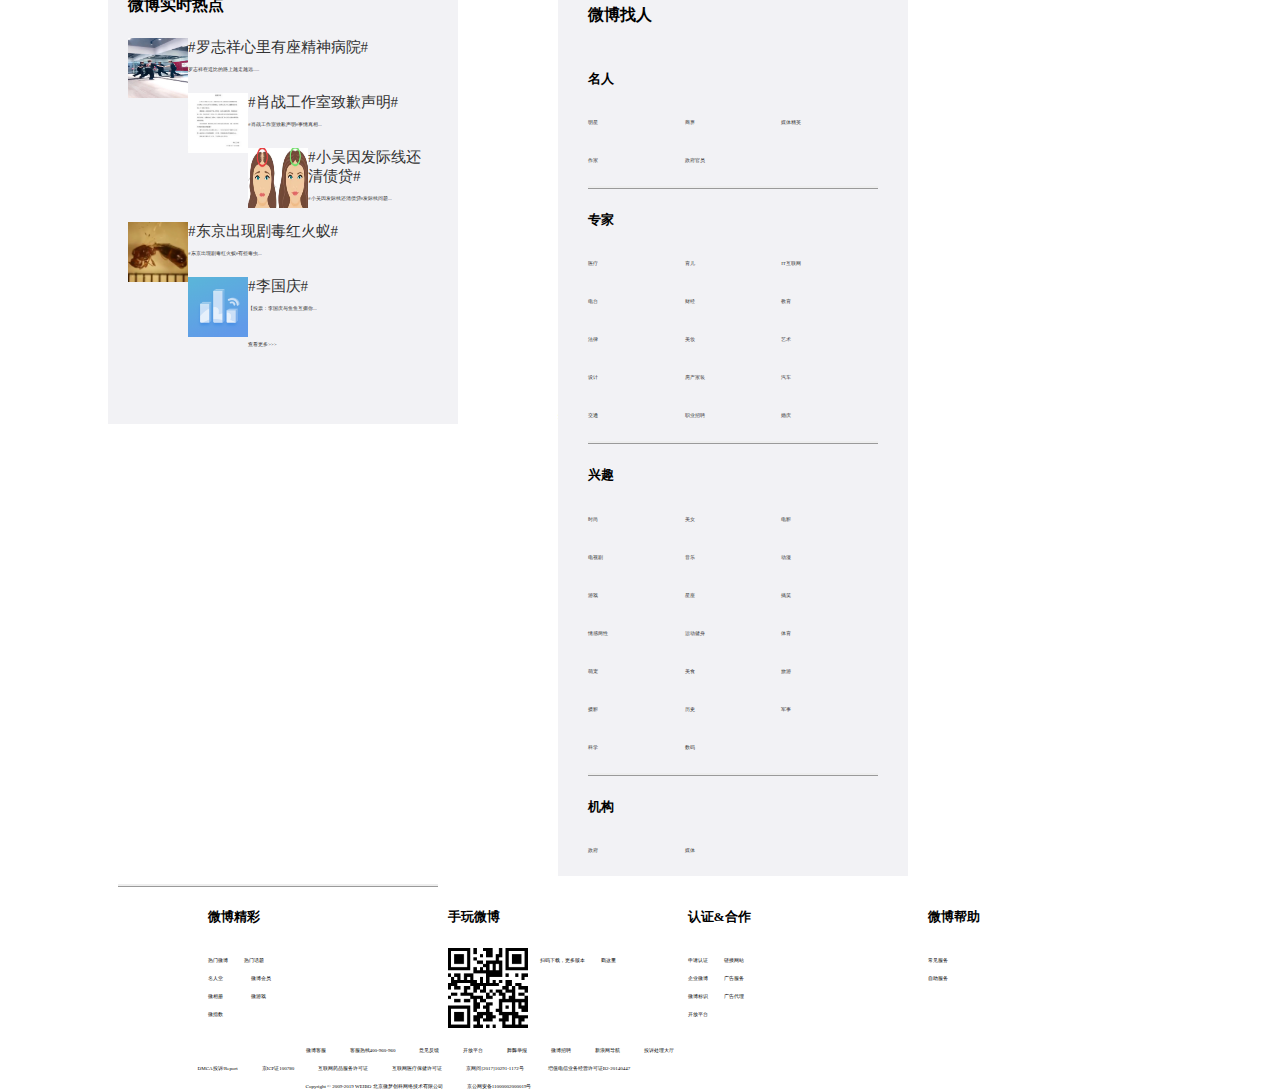
==== commit a7e5352c: "热门，时尚，社会页面代码的修改" ====
--- a/Everydaymicro-bloghomepage.html
+++ b/Everydaymicro-bloghomepage.html
@@ -85,6 +85,88 @@
         </div>
         <!-- 轮播图结束 -->
         <!-- 新闻推荐栏 -->
+        <div class="hezi">
+            <img src="./Picture/Nw8.jpg" class="kkk">
+            <div>
+                <h3>#天天向上#今天我是“消防员”！！</h3>
+            </div>
+            <div>
+                <span><img src="./Picture/Nw9.jpg" class="headtx"></span>
+                <span>今天体验了一日消防员 热泪盈眶。消防员是什么呢 是24小时保持警惕 随时惊醒 是明明知道自己要去很危险的地方 还是要给自己打气 迎难而上
+                    是穿着消防服冲向火场帅气的背影和更加帅气的内心！！！是英雄！！！请大家多多了解消防知识 保护好自己就是保护好他们！我收获了很多 希望你们也有～</span>&nbsp;&nbsp;
+                <br>
+                <span>今天 9:37</span>
+                <span class="youduiqi"><img src="./Picture/点赞.png" class="headtx">&nbsp;&nbsp;23w</span>
+                <span class="youduiqi"><img src="./Picture/分享.png" class="headtx">&nbsp;&nbsp;23w</span>
+                <span class="youduiqi"><img src="./Picture/评论.png" class="headtx">&nbsp;&nbsp;23w</span>
+            </div>
+        </div>
+
+        <div class="hezi">
+            <img src="./Picture/Nw10.jpg" class="kkk">
+            <div>
+                <h3>我是@欧乐B 品牌代言人</h3>
+            </div>
+            <div>
+                <span><img src="./Picture/Nw11.jpg" class="headtx"></span>
+                <span>易烊千玺，和我一起探索欧乐B的极致「净」界，2000的时代，正来临。#净界 不止所见# ​​​​</span>&nbsp;&nbsp;
+                <br>
+                <span>今天 9:37</span>
+                <span class="youduiqi"><img src="./Picture/点赞.png" class="headtx">&nbsp;&nbsp;23w</span>
+                <span class="youduiqi"><img src="./Picture/分享.png" class="headtx">&nbsp;&nbsp;23w</span>
+                <span class="youduiqi"><img src="./Picture/评论.png" class="headtx">&nbsp;&nbsp;23w</span>
+            </div>
+        </div>
+
+        <div class="hezi">
+            <img src="./Picture/Nw12.jpg" class="kkk">
+            <div>
+                <h3>#屠呦呦获国际生命科学研究奖#</h3>
+            </div>
+            <div>
+                <span><img src="./Picture/Nw13.jpg" class="headtx"></span>
+                <span>【祝贺！[中国赞]屠呦呦获联合国教科文组织国际生命科学研究奖】总部位于法国巴黎的联合国教科文组织22日公布2019年度联合国教科文组织-赤道几内亚国际生命科学研究奖获奖名单，共3人获奖，其中包括来自中国的屠呦呦。</span>&nbsp;&nbsp;
+                <br>
+                <span>今天 9:37</span>
+                <span class="youduiqi"><img src="./Picture/点赞.png" class="headtx">&nbsp;&nbsp;23w</span>
+                <span class="youduiqi"><img src="./Picture/分享.png" class="headtx">&nbsp;&nbsp;23w</span>
+                <span class="youduiqi"><img src="./Picture/评论.png" class="headtx">&nbsp;&nbsp;23w</span>
+            </div>
+        </div>
+
+        <div class="hezi">
+            <img src="./Picture/Nw14.jpg" class="kkk"> 
+            <div>
+                <h3>#国际熊猫日# </h3>
+            </div>
+            <div>
+                <span><img src="./Picture/Nw15.jpg" class="headtx"></span>
+                <span>10月27日是#国际熊猫日#
+                    ，大熊猫不仅是中国国宝，也是世界生物多样性保护的旗舰物种，希望大家可以像关爱大熊猫一样，爱护和支持其他物种及自然保护工作，让人与自然和谐共生。点击链接O国际熊猫日·鞠婧祎专场
+                    ，共同关注#1864熊猫巡展#，与@WWF世界自然基金会 @一个地球OPF @熊猫守护者 一起，为一个生生不息的地球努力吧！@新浪新闻</span>&nbsp;&nbsp;
+                <br>
+                <span>今天 9:37</span>
+                <span class="youduiqi"><img src="./Picture/点赞.png" class="headtx">&nbsp;&nbsp;23w</span>
+                <span class="youduiqi"><img src="./Picture/分享.png" class="headtx">&nbsp;&nbsp;23w</span>
+                <span class="youduiqi"><img src="./Picture/评论.png" class="headtx">&nbsp;&nbsp;23w</span>
+            </div>
+        </div>
+
+        <div class="hezi">
+            <img src="./Picture/Nw16.jpg" class="kkk">
+            <div>
+                <h3>在很大程度上讲，袁隆平是救了地球上亿万人类的</h3>
+            </div>
+            <div>
+                <span><img src="./Picture/Nw17.jpg" class="headtx"></span>
+                <span>在很大程度上讲，袁隆平是救了地球上亿万人类的，这样的人在古代是要封神的！ ​​​​</span>&nbsp;&nbsp;
+                <br>
+                <span>今天 9:37</span>
+                <span class="youduiqi"><img src="./Picture/点赞.png" class="headtx">&nbsp;&nbsp;23w</span>
+                <span class="youduiqi"><img src="./Picture/分享.png" class="headtx">&nbsp;&nbsp;23w</span>
+                <span class="youduiqi"><img src="./Picture/评论.png" class="headtx">&nbsp;&nbsp;23w</span>
+            </div>
+        </div>
         <div class="hezi">
             <img src="./Picture/Nw8.jpg" class="kkk">
             <div>
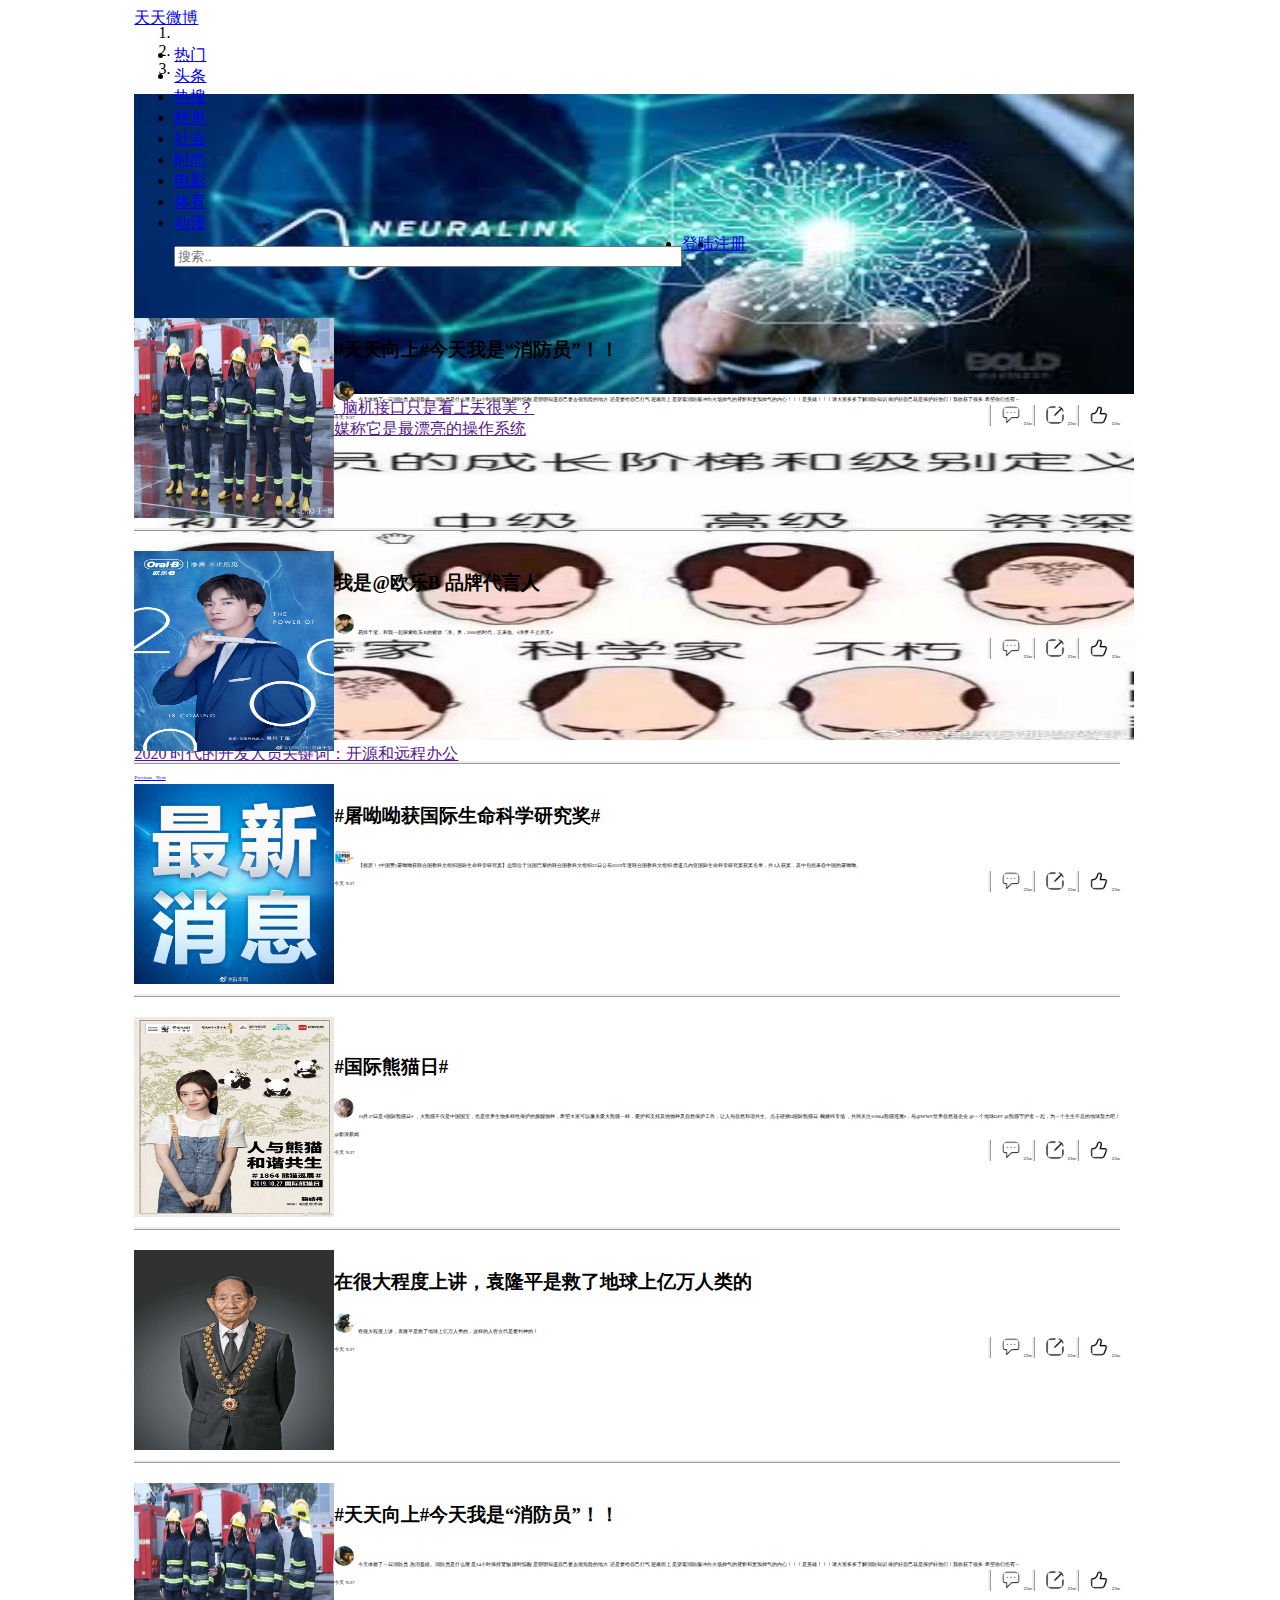
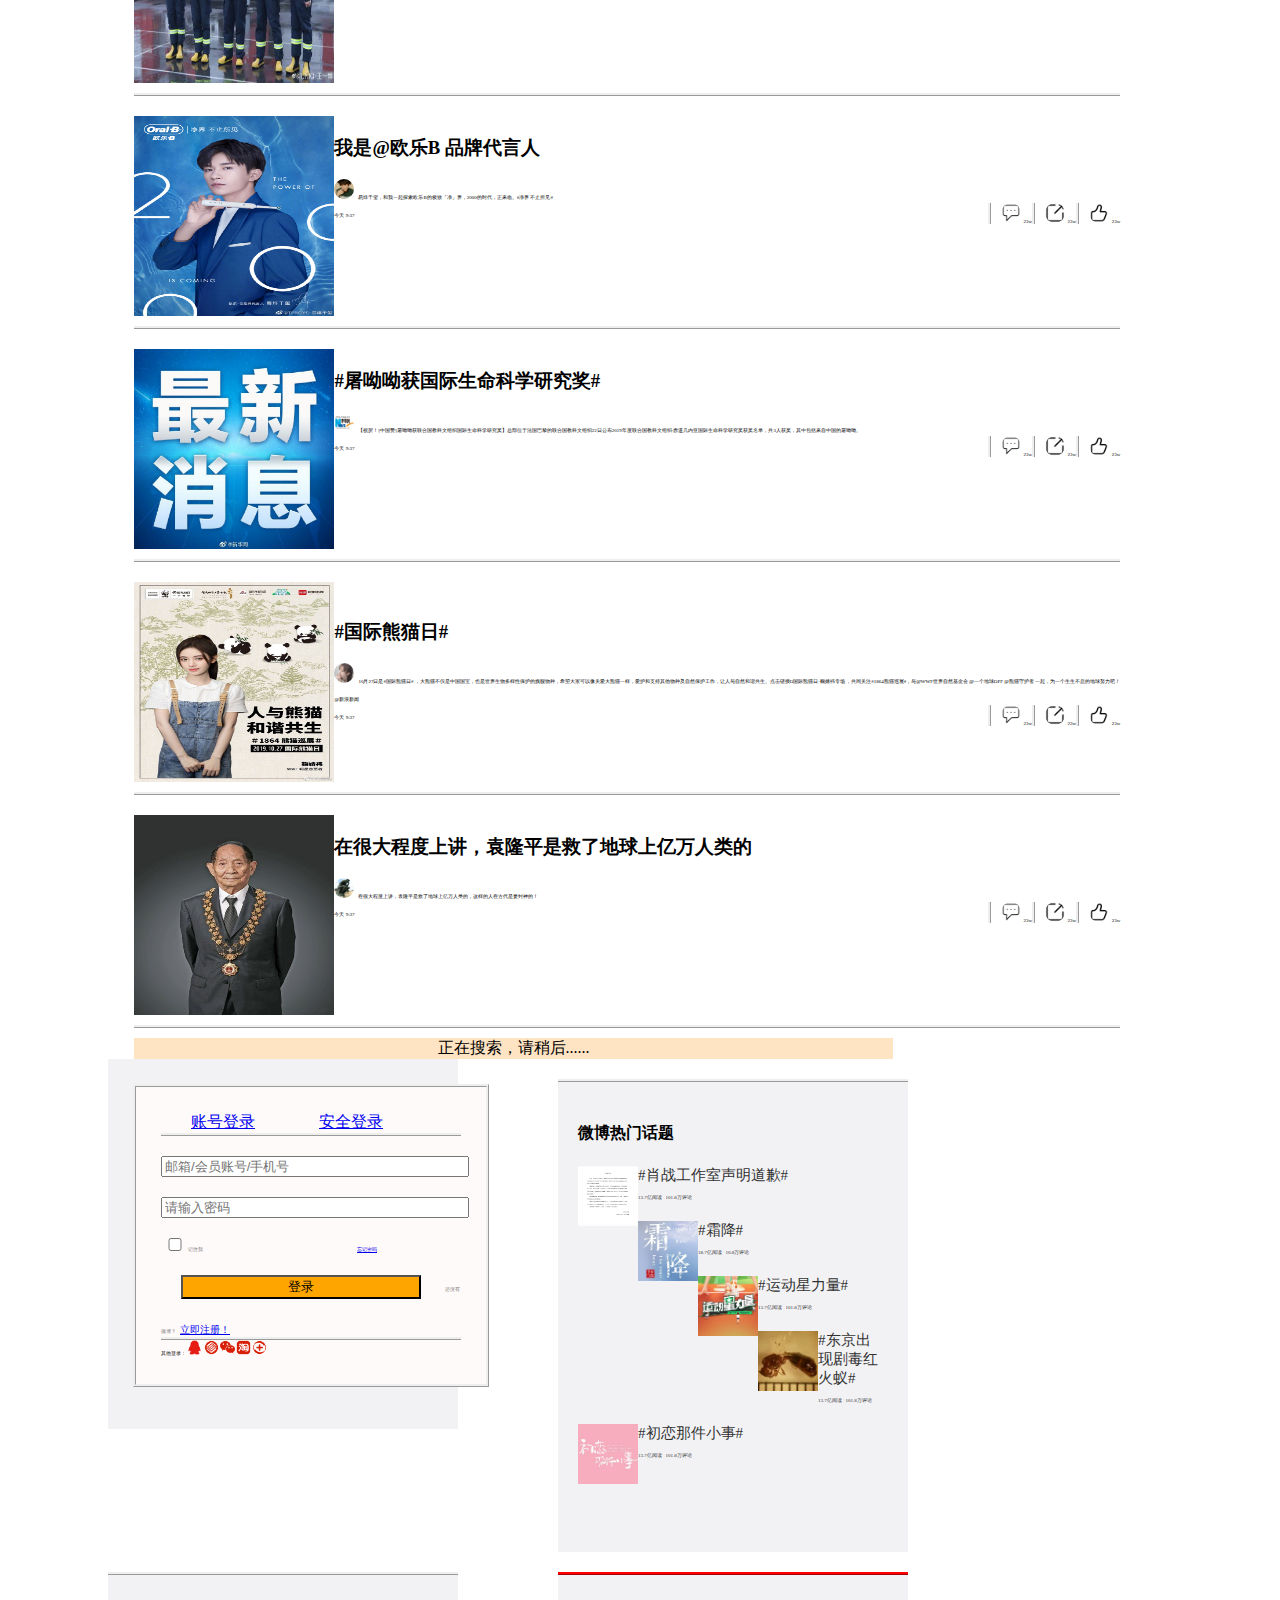
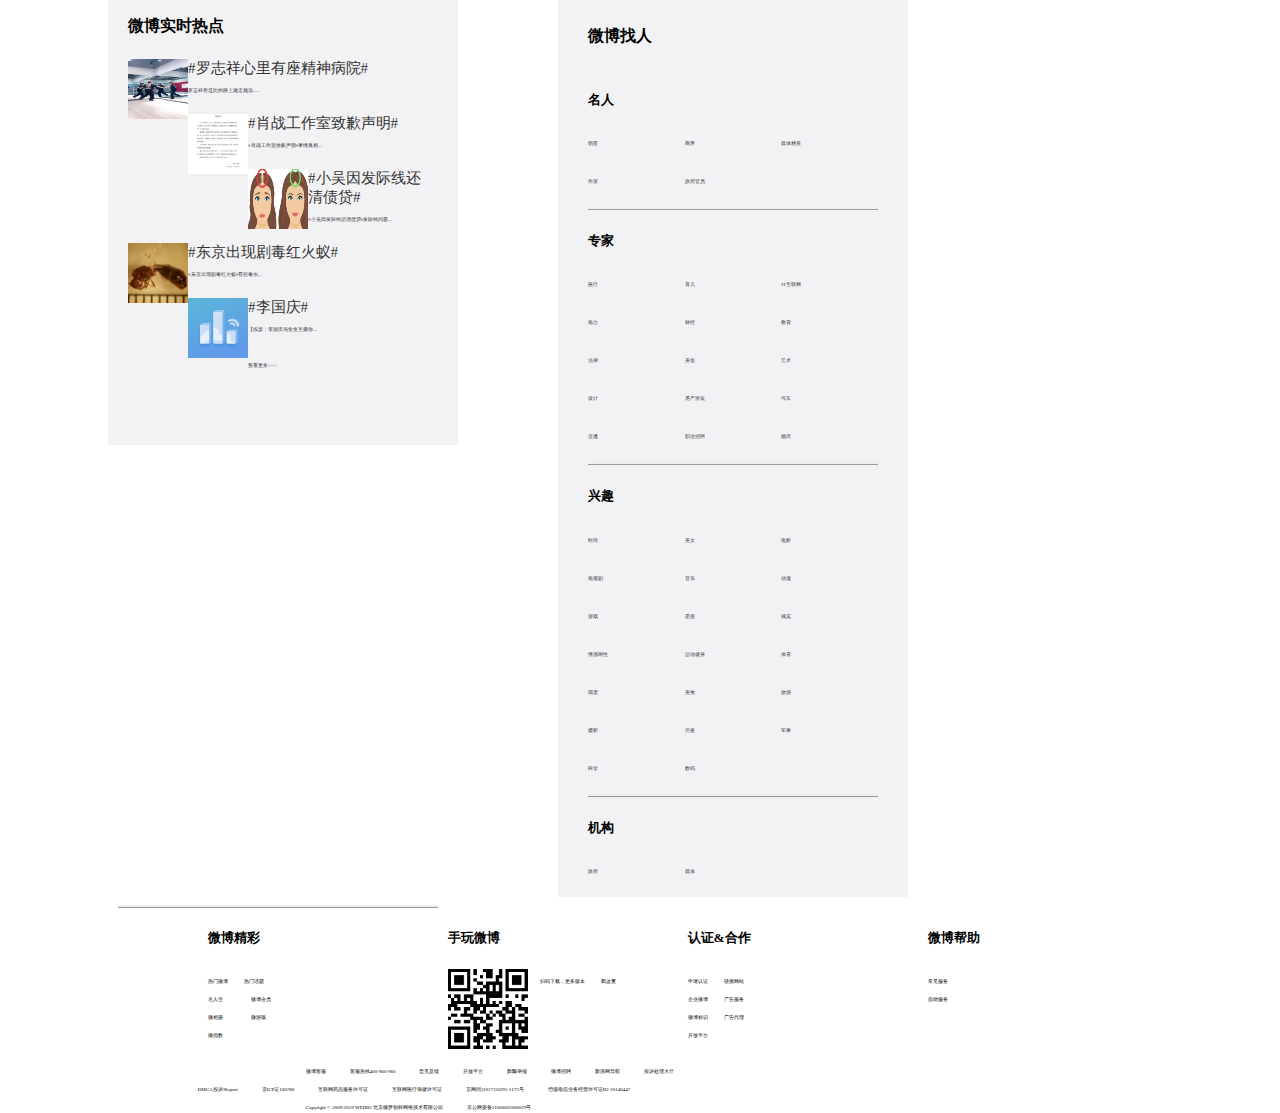
==== commit 116eac6c: "正文添加" ====
--- a/Everydaymicro-bloghomepage.html
+++ b/Everydaymicro-bloghomepage.html
@@ -247,6 +247,11 @@
                 <span class="youduiqi"><img src="./Picture/点赞.png" class="headtx">&nbsp;&nbsp;23w</span>
                 <span class="youduiqi"><img src="./Picture/分享.png" class="headtx">&nbsp;&nbsp;23w</span>
                 <span class="youduiqi"><img src="./Picture/评论.png" class="headtx">&nbsp;&nbsp;23w</span>
+            </div>
+        </div>
+        <div class="jz">
+            <div class="gd">
+                正在搜索，请稍后......
             </div>
         </div>
     </div>
--- a/Head.css
+++ b/Head.css
@@ -178,3 +178,11 @@
 .bq>li>a:hover{
     color: #eb7350;
 }
+.gd{
+    background-color: bisque;
+    float: right;
+    width: 100%;
+}
+.jz{
+    text-align: center;
+}